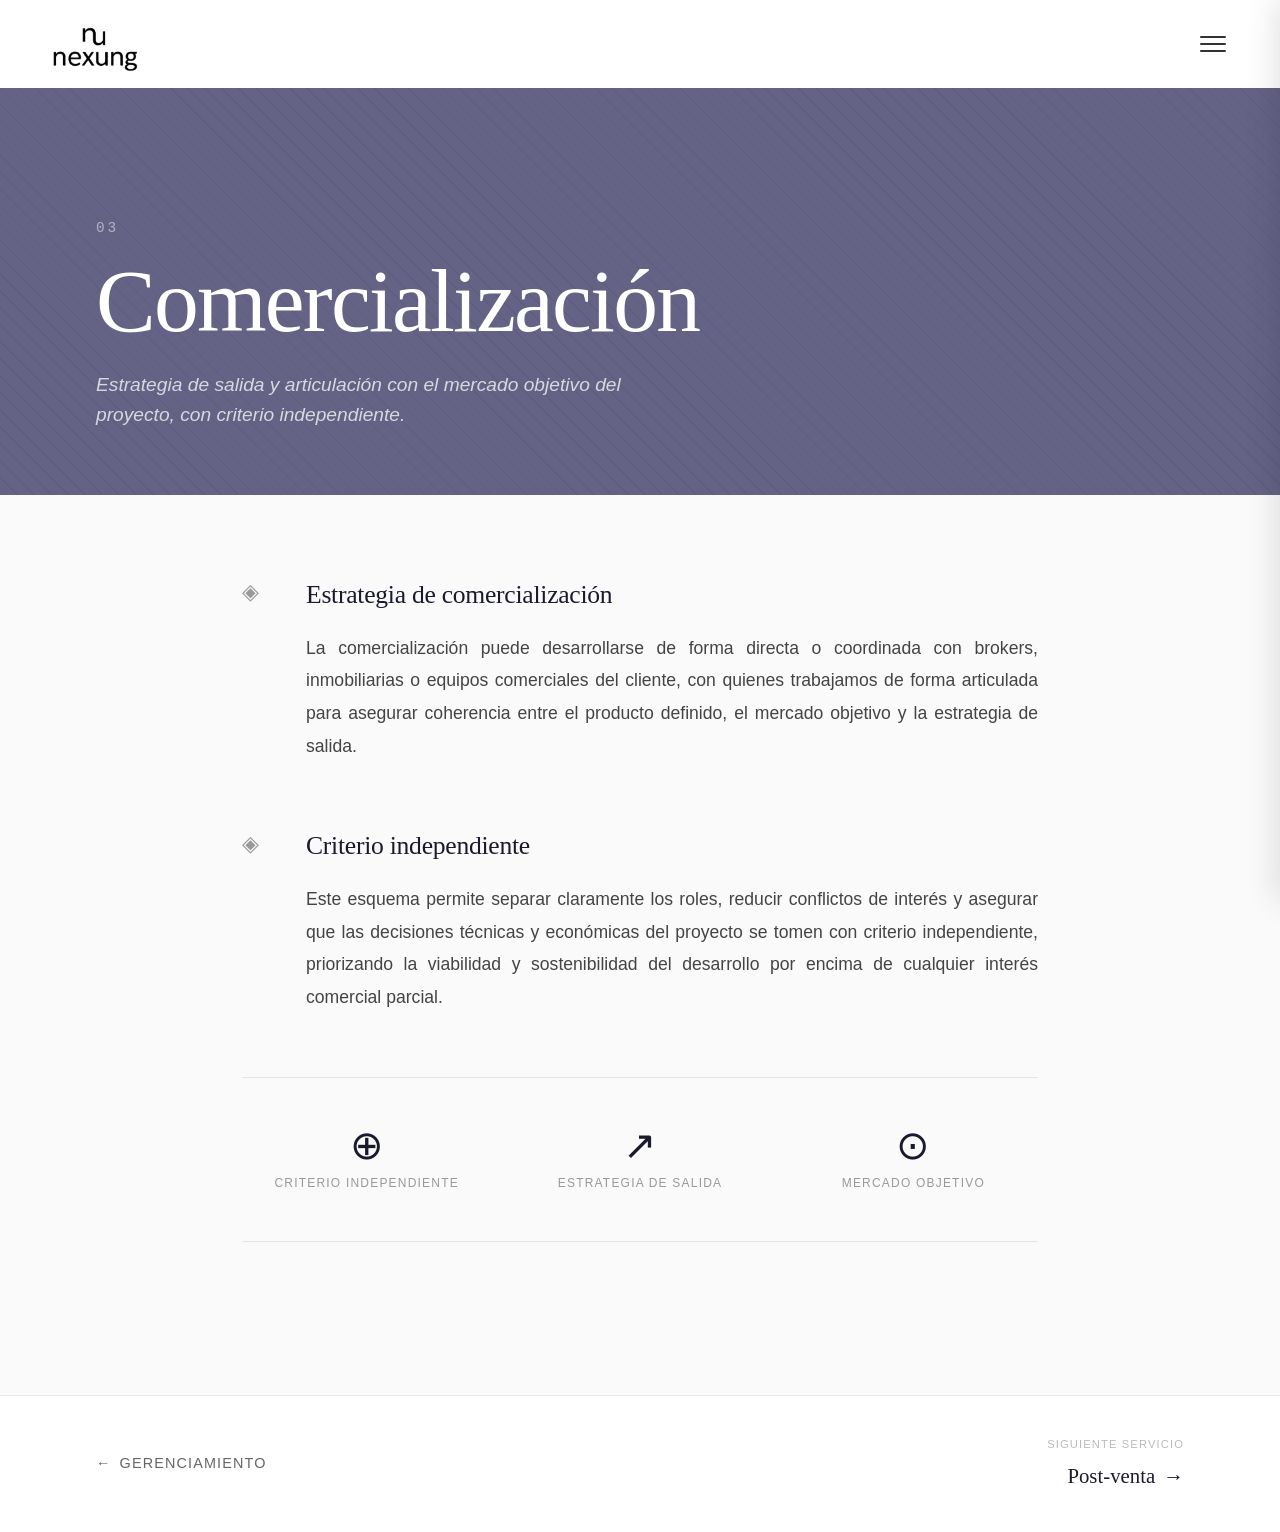
==== comercializacion.html @ ada0a85c "final 1" ====
<!DOCTYPE html>
<html lang="es">
<head>
    <meta charset="UTF-8">
    <meta name="viewport" content="width=device-width, initial-scale=1.0">
    <title>Comercialización – Nexung</title>
    <link rel="stylesheet" href="styles.css">
    <link rel="stylesheet" href="service.css">
</head>
<body class="service-page">

    <nav class="navbar">
        <div class="logo">
            <a href="index.html">
                <img src="/images/logo.png" alt="logo" class="logo1">
            </a>
        </div>
        <button class="hamburger" id="hamburger" aria-label="Abrir menú">
            <span></span><span></span><span></span>
        </button>
    </nav>

    <div class="nav-overlay" id="navOverlay"></div>

    <aside class="sidebar" id="sidebar">
        <button class="sidebar-close" id="sidebarClose">✕</button>
        <nav class="sidebar-nav">
            <a href="index.html#section-container" class="sidebar-link">¿Qué hacemos?</a>
            <a href="index.html#about" class="sidebar-link">Sobre nosotros</a>

            <div class="sidebar-accordion">
                <button class="sidebar-accordion-btn">
                    Servicios <span class="accordion-arrow">›</span>
                </button>
                <div class="sidebar-accordion-body">
                    <a href="desarrollo.html" class="sidebar-sublink">Desarrollo</a>
                    <a href="gerenciamiento.html" class="sidebar-sublink">Gerenciamiento</a>
                    <a href="comercializacion.html" class="sidebar-sublink">Comercialización</a>
                    <a href="postventa.html" class="sidebar-sublink">Post-venta</a>
                </div>
            </div>

            <a href="index.html#contacto" class="sidebar-link">Contacto</a>
        </nav>
    </aside>

    <section class="service-hero service-hero--blue">
        <div class="service-hero-content">
            <span class="service-number">03</span>
            <h1>Comercialización</h1>
            <p class="service-hero-lead">Estrategia de salida y articulación con el mercado objetivo del proyecto, con criterio independiente.</p>
        </div>
    </section>

    <section class="service-body">
        <div class="service-container">

            <div class="service-block">
                <div class="service-block-icon">◈</div>
                <div class="service-block-text">
                    <h2>Estrategia de comercialización</h2>
                    <p>La comercialización puede desarrollarse de forma directa o coordinada con brokers, inmobiliarias o equipos comerciales del cliente, con quienes trabajamos de forma articulada para asegurar coherencia entre el producto definido, el mercado objetivo y la estrategia de salida.</p>
                </div>
            </div>

            <div class="service-block">
                <div class="service-block-icon">◈</div>
                <div class="service-block-text">
                    <h2>Criterio independiente</h2>
                    <p>Este esquema permite separar claramente los roles, reducir conflictos de interés y asegurar que las decisiones técnicas y económicas del proyecto se tomen con criterio independiente, priorizando la viabilidad y sostenibilidad del desarrollo por encima de cualquier interés comercial parcial.</p>
                </div>
            </div>

            <div class="service-highlights">
                <div class="highlight-item">
                    <span class="highlight-num">⊕</span>
                    <span class="highlight-label">criterio independiente</span>
                </div>
                <div class="highlight-item">
                    <span class="highlight-num">↗</span>
                    <span class="highlight-label">estrategia de salida</span>
                </div>
                <div class="highlight-item">
                    <span class="highlight-num">⊙</span>
                    <span class="highlight-label">mercado objetivo</span>
                </div>
            </div>

        </div>
    </section>

    <nav class="service-nav-footer">
        <a href="gerenciamiento.html" class="service-nav-back">
            <span>←</span> Gerenciamiento
        </a>
        <div class="service-nav-next-wrapper">
            <span class="service-nav-label">Siguiente servicio</span>
            <a href="postventa.html" class="service-nav-next">
                Post-venta <span>→</span>
            </a>
        </div>
    </nav>

        <script>
    /* Hamburger + Sidebar — standalone para páginas de servicio */
    document.addEventListener('DOMContentLoaded', function() {
        const hamburger    = document.getElementById('hamburger');
        const sidebar      = document.getElementById('sidebar');
        const navOverlay   = document.getElementById('navOverlay');
        const sidebarClose = document.getElementById('sidebarClose');

        function openSidebar() {
            sidebar.classList.add('open');
            navOverlay.classList.add('active');
            hamburger.classList.add('open');
            document.body.style.overflow = 'hidden';
        }

        function closeSidebar() {
            sidebar.classList.remove('open');
            navOverlay.classList.remove('active');
            hamburger.classList.remove('open');
            document.body.style.overflow = '';
        }

        hamburger.addEventListener('click', openSidebar);
        sidebarClose.addEventListener('click', closeSidebar);
        navOverlay.addEventListener('click', closeSidebar);

        document.addEventListener('keydown', (e) => {
            if (e.key === 'Escape') closeSidebar();
        });

        document.querySelectorAll('.sidebar-link, .sidebar-sublink').forEach(link => {
            link.addEventListener('click', closeSidebar);
        });

        /* Acordeón */
        const accordionBtn = document.querySelector('.sidebar-accordion-btn');
        if (accordionBtn) {
            accordionBtn.addEventListener('click', () => {
                accordionBtn.closest('.sidebar-accordion').classList.toggle('open');
            });
        }
    });
    </script>
</body>
</html>
---- styles.css ----
* {
  margin: 0;
  padding: 0;
  box-sizing: border-box;
}

html {
  scroll-behavior: smooth;
  overflow-x: hidden;
}

body {
  font-family: "Arial", sans-serif;
  line-height: 1.6;
  color: #333;
  overflow-x: hidden;
}

section {
  min-height: 100vh;
}

/* ######################## Navbar ######################## */

.navbar {
  position: fixed;
  top: 0;
  left: 0;
  width: 100%;
  display: flex;
  justify-content: space-between;
  align-items: center;
  padding: 1.5rem 3rem;
  background: white;
  z-index: 1000;
  transition: transform 0.4s ease, box-shadow 0.3s ease;
}

.logo {
  max-height: 2.5rem;
}

.logo a {
  display: block;
}

.logo1 {
  max-height: 3rem;
  display: block;
}

/* ################################## Hero Section ################################## */

.hero {
  position: relative;
  height: 100vh;
  overflow: hidden;
  display: flex;
  align-items: center;
  justify-content: center;
  text-align: center;
}

.hero-bg {
  position: absolute;
  inset: 0;
  width: 100%;
  height: 100%;
  object-fit: cover;
  animation: heroZoom 20s ease infinite alternate;
}

.hero::after {
  content: "";
  position: absolute;
  inset: 0;
  background: rgba(0,0,0,0.38);
  z-index: 1;
}

@keyframes heroZoom {
  from { transform: scale(1); }
  to   { transform: scale(1.1); }
}

.hero-content {
  position: relative;
  z-index: 2;
  width: 90%;
  max-width: 1000px;
  color: white;
  font-family: 'Times New Roman', Times, serif;
  padding: 0 1rem;
}

@keyframes fadeUp {
  from { opacity: 0; transform: translateY(40px); }
  to   { opacity: 1; transform: translateY(0); }
}

.hero-logo,
.hero-tagline,
.btn-primary {
  opacity: 0;
}

.hero-logo {
  max-height: 15rem;
  width: auto;
  max-width: 100%;
  margin-bottom: 1.5rem;
  animation: fadeUp 1s ease forwards;
  animation-delay: 0.3s;
}

.hero-tagline {
  font-size: 3.8rem;
  font-weight: 300;
  margin-bottom: 2.5rem;
  text-shadow: 4px 4px 12px rgba(0,0,0,0.5);
  font-style: italic;
  animation: fadeUp 1s ease forwards;
  animation-delay: 1.2s;
}

.btn-primary {
  display: inline-block;
  background: black;
  color: white;
  padding: 0.9rem 2.2rem;
  text-decoration: none;
  font-family: Georgia, 'Times New Roman', Times, serif;
  font-size: 1rem;
  letter-spacing: 3px;
  transition: all 0.3s;
  animation: fadeUp 1s ease forwards;
  animation-delay: 2s;
}

.btn-primary:hover {
  background: #333;
  transform: translateY(-2px);
}

@media (max-width: 1024px) {
  .hero-tagline { font-size: 3rem; }
  .hero-logo    { max-height: 10rem; }
}

@media (max-width: 768px) {
  .hero { padding: 2rem 1rem; }
  .hero-logo    { max-height: 8rem; }
  .hero-tagline { font-size: 2rem; line-height: 1.3; }
  .btn-primary  { font-size: 0.9rem; padding: 0.7rem 1.6rem; letter-spacing: 2px; }
}

@media (max-width: 480px) {
  .hero-logo    { max-height: 6rem; }
  .hero-tagline { font-size: 1.5rem; margin-bottom: 1.5rem; }
  .btn-primary  { font-size: 0.82rem; padding: 0.65rem 1.2rem; }
}

/* ############################# QUE HACEMOS ########################### */

.section-container {
  position: relative;
  display: flex;
  min-height: 100vh;
  background-image: url(images/Desktop3.png);
  background-size: cover;
  background-position: center;
  background-attachment: fixed;
  align-items: stretch;
  justify-content: flex-end;
}

.text-side {
  width: 48%;
  min-height: 100vh;
  display: flex;
  align-items: center;
  background: linear-gradient(
    135deg,
    rgba(220, 232, 245, 0.92),
    rgba(255, 255, 255, 0.97)
  );
  padding: 8rem 4rem 6rem;
  opacity: 0;
  transform: translateX(80px);
  transition: opacity 1.2s ease, transform 1.2s ease;
  transition-delay: 0.3s;
}

.text-side.show {
  opacity: 1;
  transform: translateX(0);
}

.text-content {
  max-width: 520px;
}

.text-content .section-title {
  margin-bottom: 2rem;
}

.text-content p {
  font-size: 1.15rem;
  color: #34495e;
  line-height: 1.9;
  text-align: justify;
}

@media (max-width: 900px) {
  .section-container {
    justify-content: center;
    background-attachment: scroll;
  }
  .text-side {
    width: 100%;
    min-height: 100vh;
    padding: 6rem 2.5rem 4rem;
  }
  .text-content { max-width: 100%; }
}

@media (max-width: 600px) {
  .text-content p { font-size: 1.05rem; }
  .text-side      { padding: 5rem 1.5rem 3rem; }
}

/* ########################### Títulos de sección ############################ */

.section-title {
  font-size: 2.8rem;
  margin-bottom: 2rem;
  font-weight: 300;
  font-family: 'Times New Roman', Times, serif;
  letter-spacing: 0.02em;
  line-height: 1.1;
}

.section-title strong {
  font-weight: 700;
}

.section-title::after {
  content: '';
  display: block;
  width: 3rem;
  height: 2px;
  background: #b0b8c8;
  margin-top: 1rem;
}

/* ########################### About Section ############################ */

.about-section {
  min-height: 100vh;
  display: flex;
  align-items: center;
  padding: 6rem 2rem;
  background: #f4f5f7;
}

.about-container {
  max-width: 1200px;
  width: 100%;
  margin: 0 auto;
  display: grid;
  grid-template-columns: 1.1fr 0.9fr;
  gap: 5rem;
  align-items: center;
}

.about-content p {
  font-size: 1.15rem;
  line-height: 1.9;
  text-align: justify;
  color: #444;
}

.about-profile {
  background: white;
  padding: 2.5rem 2rem;
  text-align: center;
  border-radius: 4px;
  border: 1px solid #e8e8e8;
  box-shadow: 0 8px 32px rgba(0,0,0,0.06);
}

.profile-image {
  width: 100%;
  max-width: 260px;
  height: auto;
  margin-bottom: 1.5rem;
  border-radius: 4px;
}

.profile-name  { font-size: 1.15rem; font-weight: 700; margin-bottom: .4rem; letter-spacing: 0.02em; }
.profile-title { font-size: 0.95rem; font-weight: 500; margin-bottom: .8rem; color: #666; letter-spacing: 0.03em; }
.profile-email { margin-bottom: .6rem; color: #888; font-size: 0.9rem; }

.profile-link {
  color: #4a6fa5;
  text-decoration: none;
  font-size: 0.85rem;
  word-break: break-all;
}

.profile-link:hover { text-decoration: underline; }

@media (max-width: 900px) {
  .about-section { padding: 5rem 2rem; }
  .about-container {
    grid-template-columns: 1fr;
    gap: 3rem;
    text-align: center;
  }
  .about-content p { text-align: left; }
  .profile-image   { max-width: 220px; }
  .section-title::after { margin: 1rem auto 0; }
}

@media (max-width: 600px) {
  .section-title   { font-size: 2.2rem; }
  .about-content p { font-size: 1.05rem; }
  .about-section   { padding: 4rem 1.5rem; }
}

/* ########################### Services Section ############################ */

.services-section {
  position: relative;
  min-height: 100vh;
  display: flex;
  align-items: center;
}

.services-bg {
  width: 100%;
  height: 100%;
  object-fit: cover;
  position: absolute;
  top: 0;
  left: 0;
  opacity: 0.92;
}

.services-section::after {
  content: '';
  position: absolute;
  inset: 0;
  background: rgba(0,0,0,0.25);
  z-index: 1;
}

.services-overlay {
  position: relative;
  z-index: 2;
  padding: 6rem 3rem;
  max-width: 1100px;
  margin: 0 auto;
  width: 100%;
}

.services-title {
  font-size: 2.8rem;
  text-align: center;
  margin-bottom: 3.5rem;
  font-family: 'Times New Roman', Times, serif;
  font-weight: 300;
  color: #fff;
  letter-spacing: 0.04em;
}

.services-title strong { font-weight: 700; }

.services-title::after {
  content: '';
  display: block;
  width: 3rem;
  height: 2px;
  background: rgba(255,255,255,0.5);
  margin: 1rem auto 0;
}

.services-grid {
  display: grid;
  grid-template-columns: repeat(2, 1fr);
  gap: 1.5rem;
}

.service-card {
  padding: 3.5rem 3rem;
  display: flex;
  align-items: center;
  justify-content: center;
  min-height: 180px;
  font-family: 'Times New Roman', Times, serif;
  cursor: pointer;
  transition: transform 0.3s, box-shadow 0.3s;
  border-radius: 6px;
  text-decoration: none;
}

.service-card:hover {
  transform: translateY(-6px);
  box-shadow: 0 16px 32px rgba(0,0,0,0.25);
}

.service-card h2 {
  font-size: 2.2rem;
  font-weight: 600;
  color: #2c2c3e;
  text-align: center;
  letter-spacing: 0.01em;
}

.service-card.green  { background: #d6ddeb; }
.service-card.yellow { background: #9c9bbd; }
.service-card.blue   { background: #646386; }
.service-card.pink   { background: #474666; }

.service-card.blue h2,
.service-card.pink h2 { color: #e8e8f0; }

@media (max-width: 768px) {
  .services-overlay { padding: 5rem 1.5rem; }
  .services-title   { font-size: 2.2rem; margin-bottom: 2.5rem; }
  .services-grid    { grid-template-columns: 1fr; gap: 1rem; }
  .service-card     { min-height: 120px; padding: 2rem; }
  .service-card h2  { font-size: 1.9rem; }
}

@media (max-width: 480px) {
  .services-title  { font-size: 1.8rem; }
  .service-card h2 { font-size: 1.6rem; }
  .service-card    { min-height: 100px; padding: 1.5rem; }
}

/* ########################### Contact Section ############################ */

.contact-section {
  min-height: 100vh;
  display: flex;
}

.contact-container {
  display: grid;
  grid-template-columns: 1fr 1.8fr;
  width: 100%;
  min-height: 100vh;
}

.contact-info {
  background: white;
  padding: 5rem 3rem;
  display: flex;
  flex-direction: column;
  justify-content: center;
  align-items: center;
  gap: 3rem;
  border-right: 1px solid #ebebeb;
}

.logo-large {
  width: 100%;
  display: flex;
  justify-content: center;
}

.logo-large img {
  max-width: 80%;
  height: auto;
}

.social-section {
  display: flex;
  flex-direction: column;
  align-items: center;
}

.social-section h3 {
  font-size: 0.8rem;
  font-weight: 500;
  letter-spacing: 0.12em;
  text-transform: uppercase;
  color: #999;
  margin-bottom: 1.5rem;
  text-align: center;
  line-height: 1.5;
}

.social-icon {
  border-radius: 8px;
  transition: transform 0.3s, opacity 0.3s;
  opacity: 0.8;
}

.social-icon:hover { transform: scale(1.08); opacity: 1; }

.contact-form-wrapper {
  background: #2c2c3a;
  padding: 5rem 4rem;
  color: white;
  display: flex;
  flex-direction: column;
  justify-content: center;
}

.contact-form-wrapper h2 {
  font-family: 'Times New Roman', Times, serif;
  font-size: 2.8rem;
  margin-bottom: 0.8rem;
  font-weight: 300;
  letter-spacing: 0.03em;
}

.contact-form-wrapper h2::after {
  content: '';
  display: block;
  width: 3rem;
  height: 2px;
  background: rgba(255,255,255,0.3);
  margin-top: 1rem;
  margin-bottom: 0.5rem;
}

.contact-form-wrapper h3 {
  font-size: 1rem;
  font-weight: 400;
  margin-bottom: 2.5rem;
  line-height: 1.6;
  color: rgba(255,255,255,0.55);
  font-style: italic;
}

.contact-form {
  display: flex;
  flex-direction: column;
  gap: 1.2rem;
}

.form-row {
  display: grid;
  grid-template-columns: 1fr 1fr;
  gap: 1.2rem;
}

.contact-form input,
.contact-form textarea {
  width: 100%;
  padding: 0.9rem 1rem;
  border: 1px solid rgba(255,255,255,0.15);
  border-radius: 3px;
  font-size: 0.95rem;
  font-family: inherit;
  background: rgba(255,255,255,0.08);
  color: white;
  transition: border-color 0.2s, background 0.2s;
}

.contact-form input::placeholder,
.contact-form textarea::placeholder {
  color: rgba(255,255,255,0.35);
}

.contact-form input:focus,
.contact-form textarea:focus {
  outline: none;
  border-color: rgba(255,255,255,0.4);
  background: rgba(255,255,255,0.12);
}

.contact-form textarea {
  resize: vertical;
  min-height: 120px;
}

.btn-submit {
  background: transparent;
  color: white;
  padding: 0.9rem 3rem;
  border: 1px solid rgba(255,255,255,0.4);
  font-size: 0.9rem;
  font-weight: 500;
  letter-spacing: 2px;
  text-transform: uppercase;
  cursor: pointer;
  transition: background 0.3s, border-color 0.3s;
  align-self: flex-start;
  border-radius: 2px;
  margin-top: 0.5rem;
}

.btn-submit:hover  { background: rgba(255,255,255,0.12); border-color: white; }
.btn-submit:active { transform: scale(0.98); }

#formMessage {
  font-size: 0.9rem;
  min-height: 1.2rem;
  color: rgba(255,255,255,0.7);
}

@media (max-width: 1024px) {
  .contact-form-wrapper { padding: 4rem 3rem; }
}

@media (max-width: 900px) {
  .contact-container {
    grid-template-columns: 1fr;
    min-height: auto;
  }
  .contact-info {
    padding: 4rem 2rem;
    min-height: auto;
    border-right: none;
    border-bottom: 1px solid #ebebeb;
  }
  .contact-form-wrapper { padding: 4rem 2.5rem; }
}

@media (max-width: 600px) {
  .form-row {
    grid-template-columns: 1fr;
    gap: 1rem;
  }
  .contact-form-wrapper h2 { font-size: 2.2rem; }
  .contact-form-wrapper h3 { font-size: 0.95rem; }
  .contact-info            { padding: 3rem 1.5rem; }
  .contact-form-wrapper    { padding: 3rem 1.5rem; }
  .btn-submit              { align-self: center; width: 100%; }
}

/* ########################### Navbar responsive ############################ */

@media (max-width: 768px) {
  .navbar { padding: 1rem 1.5rem; }
}

/* ########################### Animaciones de scroll ############################ */

.reveal {
  opacity: 0;
  transform: translateX(80px);
  transition: opacity 1s ease, transform 1s ease;
}

.reveal.active {
  opacity: 1;
  transform: translateX(0);
}
---- service.css ----
/* ============================================================
   SERVICE.CSS — estilos para páginas de servicio + sidebar/hamburger
   (se importa en todas las páginas: index + servicios)
   ============================================================ */

/* ######################## HAMBURGER ######################## */

.hamburger {
  display: flex;
  flex-direction: column;
  justify-content: center;
  gap: 5px;
  background: none;
  border: none;
  cursor: pointer;
  padding: 6px;
  z-index: 1100;
}

.hamburger span {
  display: block;
  width: 26px;
  height: 2px;
  background: #333;
  border-radius: 2px;
  transition: all 0.3s ease;
  transform-origin: center;
}

/* animación al abrir */
.hamburger.open span:nth-child(1) {
  transform: translateY(7px) rotate(45deg);
}
.hamburger.open span:nth-child(2) {
  opacity: 0;
  transform: scaleX(0);
}
.hamburger.open span:nth-child(3) {
  transform: translateY(-7px) rotate(-45deg);
}

/* ######################## OVERLAY ######################## */

.nav-overlay {
  position: fixed;
  inset: 0;
  background: rgba(0,0,0,0.45);
  z-index: 1099;
  opacity: 0;
  pointer-events: none;
  transition: opacity 0.35s ease;
}

.nav-overlay.active {
  opacity: 1;
  pointer-events: all;
}

/* ######################## SIDEBAR ######################## */

.sidebar {
  position: fixed;
  top: 0;
  right: 0;
  width: 300px;
  height: 100vh;
  background: #fff;
  z-index: 1200;
  display: flex;
  flex-direction: column;
  padding: 2rem 1.8rem;
  box-shadow: -4px 0 30px rgba(0,0,0,0.12);

  transform: translateX(100%);
  transition: transform 0.4s cubic-bezier(0.4, 0, 0.2, 1);
}

.sidebar.open {
  transform: translateX(0);
}

.sidebar-close {
  align-self: flex-end;
  background: none;
  border: none;
  font-size: 1.4rem;
  cursor: pointer;
  color: #666;
  padding: 4px 8px;
  margin-bottom: 2rem;
  transition: color 0.2s;
}

.sidebar-close:hover { color: #000; }

.sidebar-nav {
  display: flex;
  flex-direction: column;
  gap: 0.2rem;
  flex: 1;
}

.sidebar-link {
  font-family: 'Times New Roman', Times, serif;
  font-size: 1.25rem;
  font-weight: 400;
  color: #333;
  text-decoration: none;
  padding: 0.6rem 0;
  border-bottom: 1px solid #f0f0f0;
  transition: color 0.2s, padding-left 0.2s;
  letter-spacing: 0.02em;
}

.sidebar-link:hover { color: #000; padding-left: 6px; }

.sidebar-group {
  display: flex;
  flex-direction: column;
  padding: 0.5rem 0;
  border-bottom: 1px solid #f0f0f0;
}

.sidebar-label {
  font-size: 0.7rem;
  font-weight: 600;
  letter-spacing: 0.12em;
  text-transform: uppercase;
  color: #999;
  margin-bottom: 0.4rem;
  padding-top: 0.3rem;
}

.sidebar-sublink {
  font-size: 1rem;
  color: #555;
  text-decoration: none;
  padding: 0.4rem 0 0.4rem 0.8rem;
  transition: color 0.2s, padding-left 0.2s;
  position: relative;
}

.sidebar-sublink::before {
  content: '–';
  position: absolute;
  left: 0;
  color: #ccc;
  font-size: 0.8rem;
}

.sidebar-sublink:hover { color: #000; padding-left: 1.2rem; }

.sidebar-sublink.active {
  color: #000;
  font-weight: 600;
}

.sidebar-footer {
  padding-top: 1.5rem;
  border-top: 1px solid #f0f0f0;
}

.sidebar-footer a {
  font-size: 0.85rem;
  color: #0066cc;
  text-decoration: none;
}

.sidebar-footer a:hover { text-decoration: underline; }

/* ######################## SERVICE PAGE BASE ######################## */

.service-page {
  background: #fafafa;
}

/* ######################## SERVICE HERO ######################## */

.service-hero {
  min-height: 55vh;
  display: flex;
  align-items: flex-end;
  padding: 0;
  position: relative;
  overflow: hidden;
}

/* patron de fondo sutil */
.service-hero::before {
  content: '';
  position: absolute;
  inset: 0;
  opacity: 0.06;
  background-image: repeating-linear-gradient(
    45deg,
    #000 0px,
    #000 1px,
    transparent 1px,
    transparent 12px
  );
}

.service-hero--green  { background: #d6ddeb; }
.service-hero--yellow { background: #9c9bbd; }
.service-hero--blue   { background: #646386; }
.service-hero--pink   { background: #474666; }

.service-hero-content {
  position: relative;
  z-index: 2;
  padding: 5rem 6rem 4rem;
  max-width: 900px;
}

.service-number {
  display: block;
  font-family: 'Courier New', Courier, monospace;
  font-size: 0.9rem;
  letter-spacing: 0.2em;
  color: rgba(0,0,0,0.4);
  margin-bottom: 1rem;
}

.service-hero--blue .service-number,
.service-hero--pink .service-number {
  color: rgba(255,255,255,0.5);
}

.service-hero h1 {
  font-family: 'Times New Roman', Times, serif;
  font-size: clamp(3rem, 7vw, 6rem);
  font-weight: 300;
  line-height: 1;
  color: #1a1a2e;
  margin-bottom: 1.5rem;
  letter-spacing: -0.02em;
}

.service-hero--blue h1,
.service-hero--pink h1 {
  color: #fff;
}

.service-hero-lead {
  font-size: 1.2rem;
  line-height: 1.6;
  color: rgba(0,0,0,0.6);
  max-width: 560px;
  font-style: italic;
}

.service-hero--blue .service-hero-lead,
.service-hero--pink .service-hero-lead {
  color: rgba(255,255,255,0.75);
}

/* ######################## SERVICE BODY ######################## */

.service-body {
  padding: 5rem 0;
}

.service-container {
  max-width: 860px;
  margin: 0 auto;
  padding: 0 2rem;
}

.service-block {
  display: grid;
  grid-template-columns: 40px 1fr;
  gap: 1.5rem;
  margin-bottom: 4rem;
  align-items: start;
}

.service-block-icon {
  font-size: 1.4rem;
  color: #999;
  line-height: 1;
  padding-top: 0.4rem;
}

.service-block-text h2 {
  font-family: 'Times New Roman', Times, serif;
  font-size: 1.6rem;
  font-weight: 400;
  color: #1a1a2e;
  margin-bottom: 1rem;
  letter-spacing: -0.01em;
}

.service-block-text p {
  font-size: 1.1rem;
  line-height: 1.85;
  color: #444;
  text-align: justify;
}

/* ######################## HIGHLIGHTS ######################## */

.service-highlights {
  display: grid;
  grid-template-columns: repeat(3, 1fr);
  gap: 1.5rem;
  margin-top: 2rem;
  padding: 3rem 0;
  border-top: 1px solid #e5e5e5;
  border-bottom: 1px solid #e5e5e5;
}

.highlight-item {
  display: flex;
  flex-direction: column;
  align-items: center;
  text-align: center;
  gap: 0.5rem;
}

.highlight-num {
  font-family: 'Times New Roman', Times, serif;
  font-size: 2.5rem;
  font-weight: 300;
  color: #1a1a2e;
  line-height: 1;
}

.highlight-label {
  font-size: 0.75rem;
  letter-spacing: 0.1em;
  text-transform: uppercase;
  color: #999;
}

/* ######################## SERVICE NAV FOOTER ######################## */

.service-nav-footer {
  display: flex;
  justify-content: space-between;
  align-items: center;
  padding: 2.5rem 6rem;
  background: #fff;
  border-top: 1px solid #e8e8e8;
  flex-wrap: wrap;
  gap: 1rem;
}

.service-nav-back {
  display: inline-flex;
  align-items: center;
  gap: 0.5rem;
  font-size: 0.9rem;
  letter-spacing: 0.08em;
  text-transform: uppercase;
  color: #666;
  text-decoration: none;
  transition: color 0.2s, gap 0.2s;
}

.service-nav-back:hover { color: #000; gap: 0.8rem; }

.service-nav-next-wrapper {
  display: flex;
  flex-direction: column;
  align-items: flex-end;
  gap: 0.3rem;
}

.service-nav-label {
  font-size: 0.7rem;
  letter-spacing: 0.1em;
  text-transform: uppercase;
  color: #bbb;
}

.service-nav-next {
  display: inline-flex;
  align-items: center;
  gap: 0.5rem;
  font-family: 'Times New Roman', Times, serif;
  font-size: 1.3rem;
  font-weight: 400;
  color: #1a1a2e;
  text-decoration: none;
  transition: gap 0.2s;
}

.service-nav-next:hover { gap: 0.8rem; }

/* ######################## SERVICE CARDS EN INDEX ######################## */

/* Convertimos las cards en links */
a.service-card {
  display: block;
  text-decoration: none;
}

.service-card-inner {
  display: flex;
  flex-direction: column;
  gap: 0.8rem;
  height: 100%;
}

.service-card-inner p {
  font-size: 0.95rem;
  color: #444;
  line-height: 1.5;
  font-family: Arial, sans-serif;
  font-weight: 400;
}

.service-arrow {
  font-size: 1.5rem;
  color: rgba(0,0,0,0.3);
  margin-top: auto;
  align-self: flex-end;
  transition: transform 0.3s;
}

a.service-card:hover .service-arrow {
  transform: translateX(6px);
}

.services-subtitle {
  text-align: center;
  color: rgba(255,255,255,0.8);
  font-size: 1rem;
  margin-top: -2rem;
  margin-bottom: 3rem;
  font-style: italic;
  max-width: 600px;
  margin-left: auto;
  margin-right: auto;
}

/* ######################## RESPONSIVE ######################## */

@media (max-width: 900px) {
  .service-hero-content { padding: 5rem 2.5rem 3rem; }
  .service-nav-footer   { padding: 2rem 2.5rem; }
}

@media (max-width: 600px) {
  .service-hero-content { padding: 4.5rem 1.5rem 2.5rem; }
  .service-hero h1      { font-size: clamp(3rem, 8vw, 2.8rem); }
  .service-hero-lead    { font-size: 1rem; }

  .service-block        { grid-template-columns: 1fr; gap: 0.5rem; }
  .service-block-icon   { display: none; }
  .service-block-text h2{ font-size: 1.35rem; }
  .service-block-text p { font-size: 1rem; }

  .service-highlights   { grid-template-columns: repeat(3, 1fr); gap: 0.8rem; padding: 2rem 0; }
  .highlight-num        { font-size: 1.5rem; }
  .highlight-label      { font-size: 0.65rem; letter-spacing: 0.06em; }

  .service-nav-footer        { padding: 2rem 1.5rem; flex-direction: column; align-items: flex-start; }
  .service-nav-next-wrapper  { align-items: flex-start; }
}

@media (max-width: 400px) {
  .sidebar              { width: 100%; }
  .service-hero-content { padding: 4rem 1.2rem 2rem; }
  .service-hero h1      { font-size: 2.5rem; }
  .service-highlights   { grid-template-columns: repeat(3, 1fr); gap: 0.5rem; }
  .highlight-num        { font-size: 1.3rem; }
  .highlight-label      { font-size: 0.6rem; }
}

/* ---- Acordeón servicios ---- */
.sidebar-accordion-btn {
    width: 100%;
    background: none;
    border: none;
    border-bottom: 1px solid #f0f0f0;
    padding: 0.6rem 0;
    font-family: 'Times New Roman', Times, serif;
    font-size: 1.25rem;
    font-weight: 400;
    color: #333;
    cursor: pointer;
    display: flex;
    justify-content: space-between;
    align-items: center;
    letter-spacing: 0.02em;
    transition: color 0.2s;
    text-align: left;
}

.sidebar-accordion-btn:hover { color: #000; }

.accordion-arrow {
    display: inline-block;
    transition: transform 0.3s ease;
    font-size: 1.1rem;
    color: #aaa;
}

.sidebar-accordion.open .accordion-arrow {
    transform: rotate(90deg);
}

.sidebar-accordion-body {
    display: flex;
    flex-direction: column;
    max-height: 0;
    overflow: hidden;
    transition: max-height 0.35s ease;
}

.sidebar-accordion.open .sidebar-accordion-body {
    max-height: 200px;
}
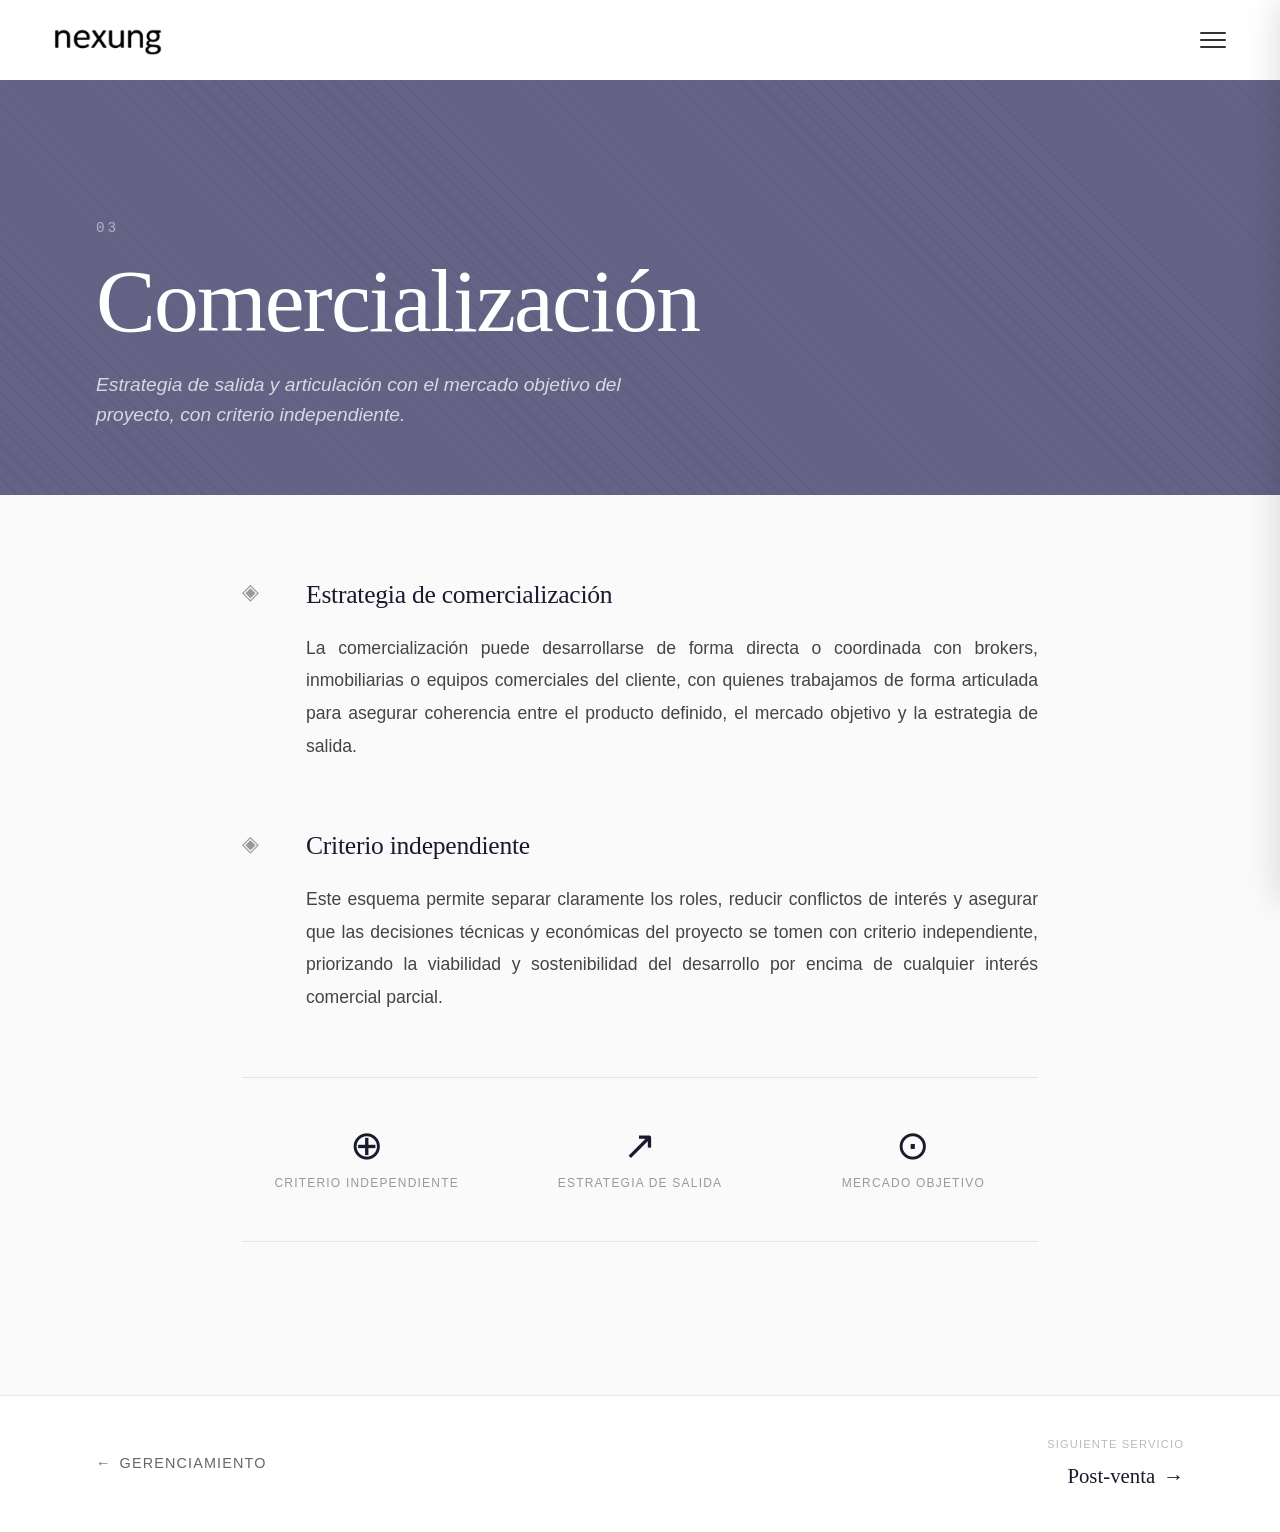
==== commit 1e38a8e1: "cambio nombres de pagina" ====
--- a/comercializacion.html
+++ b/comercializacion.html
@@ -3,7 +3,7 @@
 <head>
     <meta charset="UTF-8">
     <meta name="viewport" content="width=device-width, initial-scale=1.0">
-    <title>Comercialización – Nexung</title>
+    <title>Comercialización – nexung</title>
     <link rel="stylesheet" href="styles.css">
     <link rel="stylesheet" href="service.css">
 </head>
--- a/styles.css
+++ b/styles.css
@@ -45,7 +45,7 @@
 }
 
 .logo1 {
-  max-height: 3rem;
+  max-height: 2rem;
   display: block;
 }
 
@@ -166,7 +166,7 @@
   position: relative;
   display: flex;
   min-height: 100vh;
-  background-image: url(images/Desktop3.png);
+  background-image: url(images/Desktop3.jpeg);
   background-size: cover;
   background-position: center;
   background-attachment: fixed;
@@ -192,7 +192,7 @@
 }
 
 .text-side.show {
-  opacity: 1;
+  opacity: 0.9;
   transform: translateX(0);
 }
 
